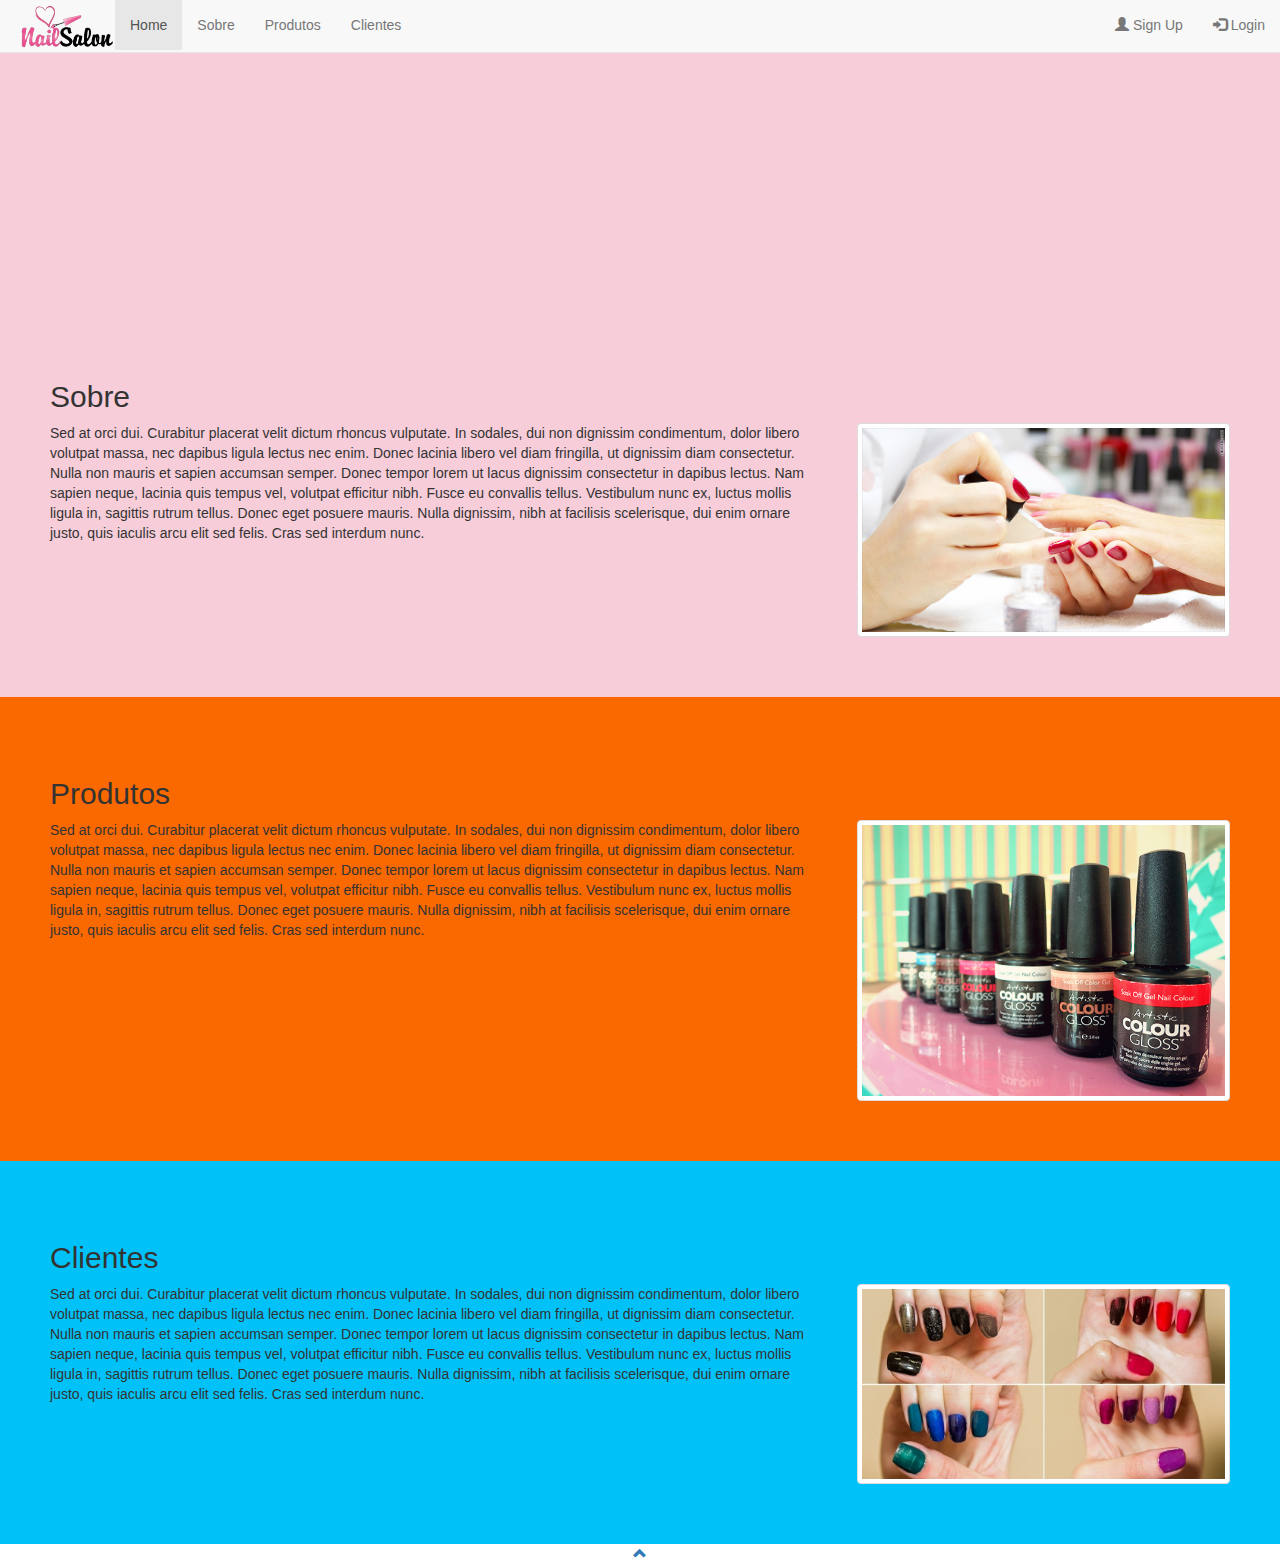
==== src/main/webapp/html/index.html @ 03701b8d "Adicionando página principal do prótotipo (OBS: Colocar imagens em uma pasta a parte)" ====
<!DOCTYPE html>
<html>
    <head>
        <title>Main Page</title>
        <meta http-equiv="Content-Type" content="text/html; charset=UTF-8">
        <meta name="viewport" content="width=device-width, initial-scale=1">
        <link rel="stylesheet" href="http://maxcdn.bootstrapcdn.com/bootstrap/3.3.6/css/bootstrap.min.css">
        <script src="https://ajax.googleapis.com/ajax/libs/jquery/1.12.0/jquery.min.js"></script>
        <script src="http://maxcdn.bootstrapcdn.com/bootstrap/3.3.6/js/bootstrap.min.js"></script>
        <style>

            .esmaltes {
                background-color: #F7CDD9;            
                padding: 150px 25px;
                background-image: url(esmaltes.jpg);
                background-repeat: no-repeat;
                background-position: center;
                background-size: cover;
                width: 100%;
                height: 100%;
            }


            container-fluid > 
            footer .glyphicon {
                font-size: 20px;
                margin-bottom: 20px;
                color: #F7CDD9;
            }

            .produtos {
                background-color: #FA6900;
                padding: 60px 50px;
            }

            .clientes {
                background-color: #00C2F9;
                padding: 60px 50px;
            }

            .sobre {
             
                background-color: #F7CDD9;
                padding: 60px 50px;
            }
        </style>
    </head>
    <body>

        <nav class="navbar navbar-default navbar-fixed-top">
            <div  class="container-fluid">
                <div class="navbar-header">
                    <img src="logoNailSalon.png" class="img-responsive" width="100" />
                </div>
                <ul class="nav navbar-nav ">
                    <li class="active"><a href="#">Home</a></li>
                    <li><a href="#sobre">Sobre</a></li>
                    <li><a href="#produtos">Produtos</a></li> 
                    <li><a href="#clientes">Clientes</a></li> 
                </ul>
                <ul class="nav navbar-nav navbar-right">
                    <li><a href="#"><span class="glyphicon glyphicon-user"></span> Sign Up</a></li>
                    <li><a href="#"><span class="glyphicon glyphicon-log-in"></span> Login</a></li>
                </ul>
            </div>
        </nav>


        <div class="container-fluid esmaltes" >

        </div>


        <div id="sobre" class="container-fluid sobre">
            <h2>Sobre</h2>
            <div class="row">
                <div class="col-sm-8">
                    Sed at orci dui. Curabitur placerat velit dictum rhoncus vulputate.
                    In sodales, dui non dignissim condimentum, dolor libero volutpat massa, 
                    nec dapibus ligula lectus nec enim. Donec lacinia libero vel diam fringilla, 
                    ut dignissim diam consectetur. Nulla non mauris et sapien accumsan semper. 
                    Donec tempor lorem ut lacus dignissim consectetur in dapibus lectus. 
                    Nam sapien neque, lacinia quis tempus vel, volutpat efficitur nibh. Fusce 
                    eu convallis tellus. Vestibulum nunc ex, luctus mollis ligula in, sagittis
                    rutrum tellus. Donec eget posuere mauris. Nulla dignissim, nibh at facilisis scelerisque, 
                    dui enim ornare justo, quis iaculis arcu elit sed felis. Cras sed interdum nunc.
                </div>
                <div class="col-sm-4">
                    <img src="sobre.jpg" class="img-responsive img-thumbnail" alt="Sobre"  />
                </div>
            </div>
        </div>
        <div id="produtos" class="container-fluid produtos">
            <h2>Produtos</h2>
            <div class="row">
                <div class="col-sm-8">
                    Sed at orci dui. Curabitur placerat velit dictum rhoncus vulputate.
                    In sodales, dui non dignissim condimentum, dolor libero volutpat massa, 
                    nec dapibus ligula lectus nec enim. Donec lacinia libero vel diam fringilla, 
                    ut dignissim diam consectetur. Nulla non mauris et sapien accumsan semper. 
                    Donec tempor lorem ut lacus dignissim consectetur in dapibus lectus. 
                    Nam sapien neque, lacinia quis tempus vel, volutpat efficitur nibh. Fusce 
                    eu convallis tellus. Vestibulum nunc ex, luctus mollis ligula in, sagittis
                    rutrum tellus. Donec eget posuere mauris. Nulla dignissim, nibh at facilisis scelerisque, 
                    dui enim ornare justo, quis iaculis arcu elit sed felis. Cras sed interdum nunc.
                </div>
                <div class="col-sm-4">
                    <img src="produtos.jpg" class="img-responsive img-thumbnail" alt="Esmaltes"  />
                </div>
            </div>
        </div>

        <div id="clientes" class="container-fluid clientes">
            <h2>Clientes</h2>
            <div class="row">
                <div class="col-sm-8">
                    Sed at orci dui. Curabitur placerat velit dictum rhoncus vulputate.
                    In sodales, dui non dignissim condimentum, dolor libero volutpat massa, 
                    nec dapibus ligula lectus nec enim. Donec lacinia libero vel diam fringilla, 
                    ut dignissim diam consectetur. Nulla non mauris et sapien accumsan semper. 
                    Donec tempor lorem ut lacus dignissim consectetur in dapibus lectus. 
                    Nam sapien neque, lacinia quis tempus vel, volutpat efficitur nibh. Fusce 
                    eu convallis tellus. Vestibulum nunc ex, luctus mollis ligula in, sagittis
                    rutrum tellus. Donec eget posuere mauris. Nulla dignissim, nibh at facilisis scelerisque, 
                    dui enim ornare justo, quis iaculis arcu elit sed felis. Cras sed interdum nunc.
                </div>
                <div class="col-sm-4">
                    <img src="clientes.jpg" class="img-responsive img-thumbnail"  alt="Clientes"  />
                </div>
            </div>
        </div>
        <footer class="container-fluid text-center">
            <a href="#logo" title="To Top">
                <span class="glyphicon glyphicon-chevron-up"></span>
            </a>

        </footer>



    </body>
</html>
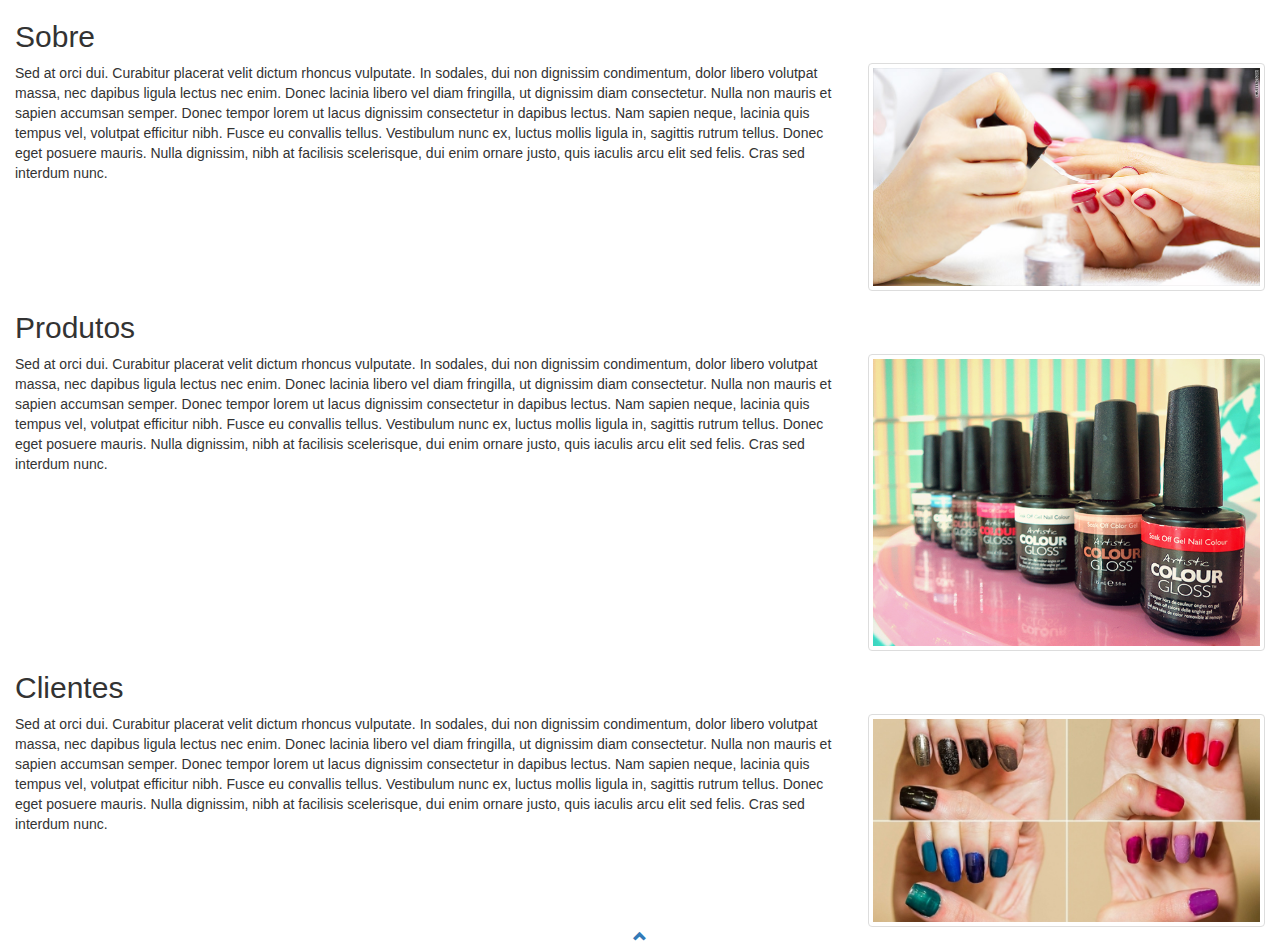
==== commit 7becc33e: "Organizando diretórios de arquivos css, html e js. Ligando paginas de cadastro com a página principa" ====
--- a/src/main/webapp/html/index.html
+++ b/src/main/webapp/html/index.html
@@ -5,66 +5,14 @@
         <meta http-equiv="Content-Type" content="text/html; charset=UTF-8">
         <meta name="viewport" content="width=device-width, initial-scale=1">
         <link rel="stylesheet" href="http://maxcdn.bootstrapcdn.com/bootstrap/3.3.6/css/bootstrap.min.css">
+        <link rel="stylesheet" href="../css/CSSIndex.css">
+        <link rel="import" href="../html/htmlCabecalho.html">
+        <script type="text/javascript" src="../js/jscCabecalho.js"></script>
         <script src="https://ajax.googleapis.com/ajax/libs/jquery/1.12.0/jquery.min.js"></script>
         <script src="http://maxcdn.bootstrapcdn.com/bootstrap/3.3.6/js/bootstrap.min.js"></script>
-        <style>
 
-            .esmaltes {
-                background-color: #F7CDD9;            
-                padding: 150px 25px;
-                background-image: url(esmaltes.jpg);
-                background-repeat: no-repeat;
-                background-position: center;
-                background-size: cover;
-                width: 100%;
-                height: 100%;
-            }
-
-
-            container-fluid > 
-            footer .glyphicon {
-                font-size: 20px;
-                margin-bottom: 20px;
-                color: #F7CDD9;
-            }
-
-            .produtos {
-                background-color: #FA6900;
-                padding: 60px 50px;
-            }
-
-            .clientes {
-                background-color: #00C2F9;
-                padding: 60px 50px;
-            }
-
-            .sobre {
-             
-                background-color: #F7CDD9;
-                padding: 60px 50px;
-            }
-        </style>
     </head>
     <body>
-
-        <nav class="navbar navbar-default navbar-fixed-top">
-            <div  class="container-fluid">
-                <div class="navbar-header">
-                    <img src="logoNailSalon.png" class="img-responsive" width="100" />
-                </div>
-                <ul class="nav navbar-nav ">
-                    <li class="active"><a href="#">Home</a></li>
-                    <li><a href="#sobre">Sobre</a></li>
-                    <li><a href="#produtos">Produtos</a></li> 
-                    <li><a href="#clientes">Clientes</a></li> 
-                </ul>
-                <ul class="nav navbar-nav navbar-right">
-                    <li><a href="#"><span class="glyphicon glyphicon-user"></span> Sign Up</a></li>
-                    <li><a href="#"><span class="glyphicon glyphicon-log-in"></span> Login</a></li>
-                </ul>
-            </div>
-        </nav>
-
 
         <div class="container-fluid esmaltes" >
 
@@ -86,7 +34,7 @@
                     dui enim ornare justo, quis iaculis arcu elit sed felis. Cras sed interdum nunc.
                 </div>
                 <div class="col-sm-4">
-                    <img src="sobre.jpg" class="img-responsive img-thumbnail" alt="Sobre"  />
+                    <img src="../img/sobre.jpg" class="img-responsive img-thumbnail" alt="Sobre"  />
                 </div>
             </div>
         </div>
@@ -105,7 +53,7 @@
                     dui enim ornare justo, quis iaculis arcu elit sed felis. Cras sed interdum nunc.
                 </div>
                 <div class="col-sm-4">
-                    <img src="produtos.jpg" class="img-responsive img-thumbnail" alt="Esmaltes"  />
+                    <img src="../img/produtos.jpg" class="img-responsive img-thumbnail" alt="Esmaltes"  />
                 </div>
             </div>
         </div>
@@ -125,7 +73,7 @@
                     dui enim ornare justo, quis iaculis arcu elit sed felis. Cras sed interdum nunc.
                 </div>
                 <div class="col-sm-4">
-                    <img src="clientes.jpg" class="img-responsive img-thumbnail"  alt="Clientes"  />
+                    <img src="../img/clientes.jpg" class="img-responsive img-thumbnail"  alt="Clientes"  />
                 </div>
             </div>
         </div>
@@ -135,8 +83,5 @@
             </a>
 
         </footer>
-
-
-
     </body>
 </html>
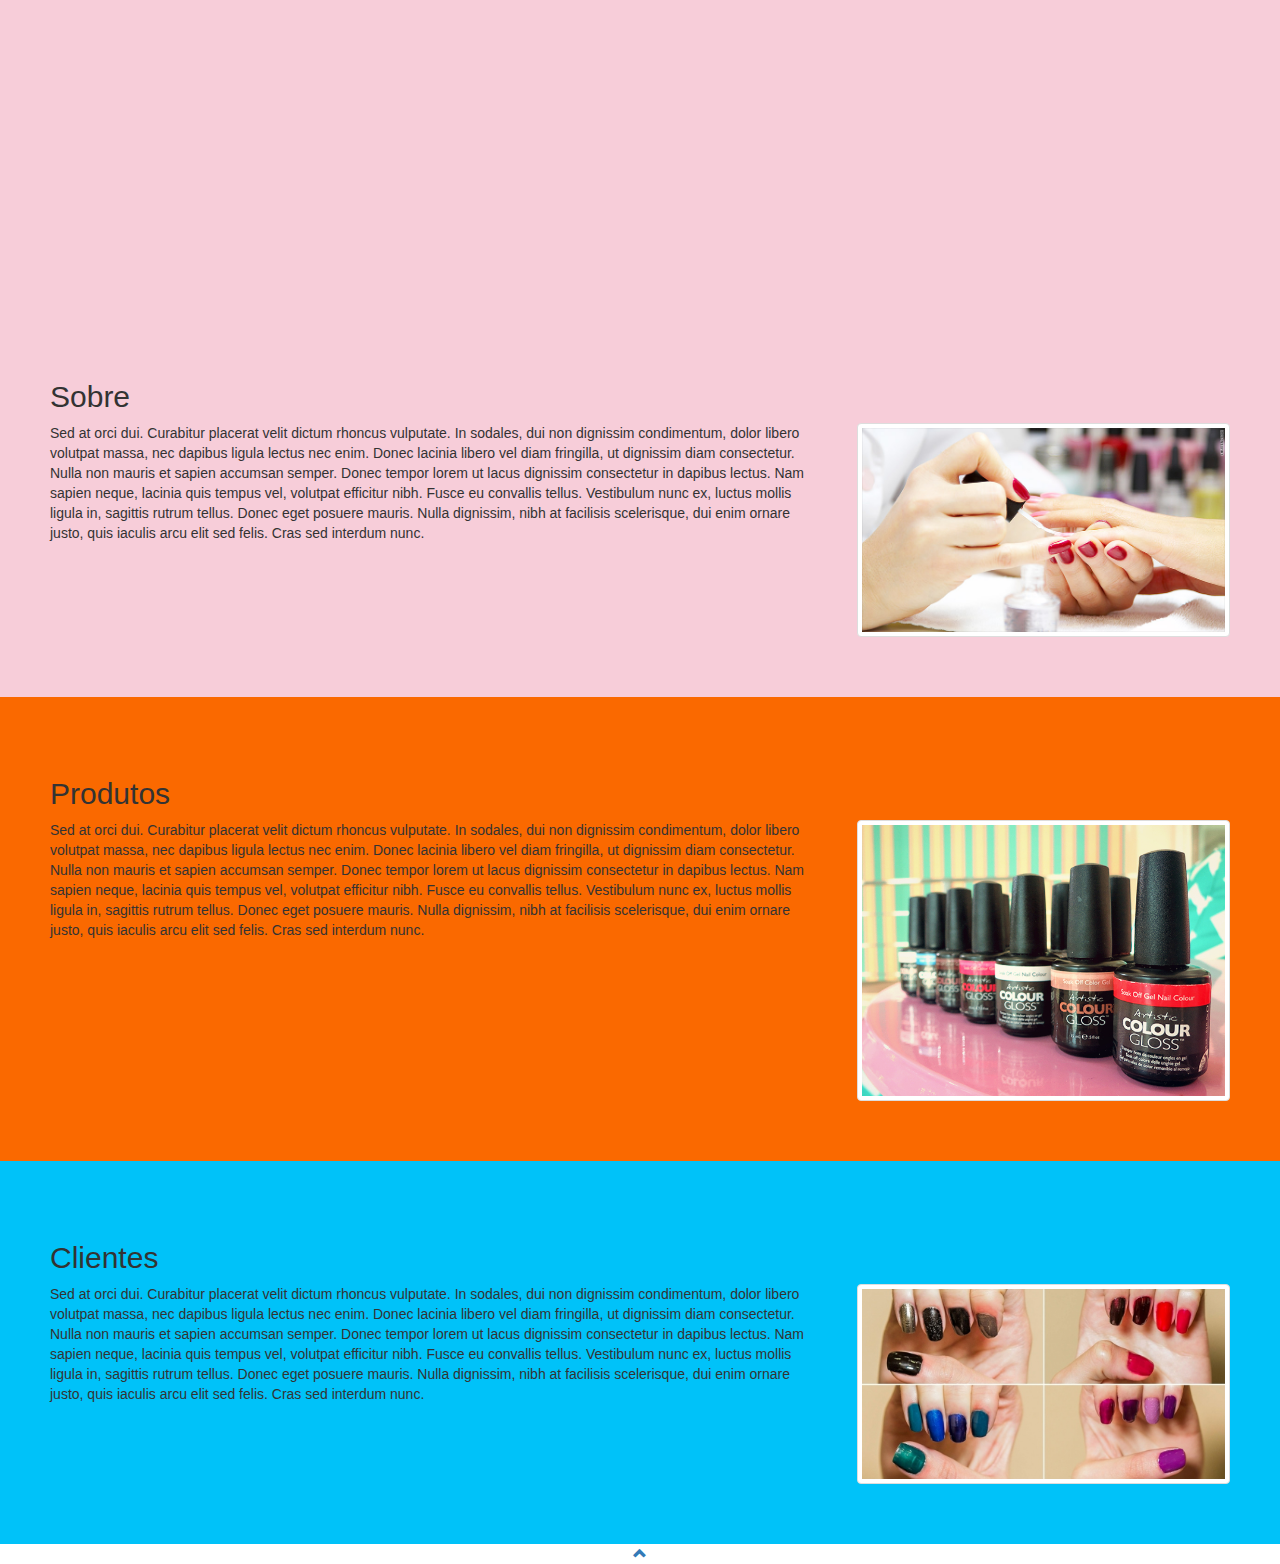
==== commit 3744cd7d: "Criando tela de login e ligando a pagina de perfil da esmalteria" ====
--- a/src/main/webapp/html/index.html
+++ b/src/main/webapp/html/index.html
@@ -81,7 +81,8 @@
             <a href="#logo" title="To Top">
                 <span class="glyphicon glyphicon-chevron-up"></span>
             </a>
+        </footer>
 
-        </footer>
+
     </body>
 </html>
--- a/src/main/webapp/css/CSSIndex.css
+++ b/src/main/webapp/css/CSSIndex.css
@@ -0,0 +1,35 @@
+.esmaltes {
+    background-color: #F7CDD9;            
+    padding: 150px 25px;
+    background-image: url(../img/esmaltes.jpg);
+    background-repeat: no-repeat;
+    background-position: center;
+    background-size: cover;
+    width: 100%;
+    height: 100%;
+}
+
+
+container-fluid > 
+footer .glyphicon {
+    font-size: 20px;
+    margin-bottom: 20px;
+    color: #F7CDD9;
+}
+
+.produtos {
+    background-color: #FA6900;
+    padding: 60px 50px;
+}
+
+.clientes {
+    background-color: #00C2F9;
+    padding: 60px 50px;
+}
+
+.sobre {
+
+    background-color: #F7CDD9;
+    padding: 60px 50px;
+}
+
